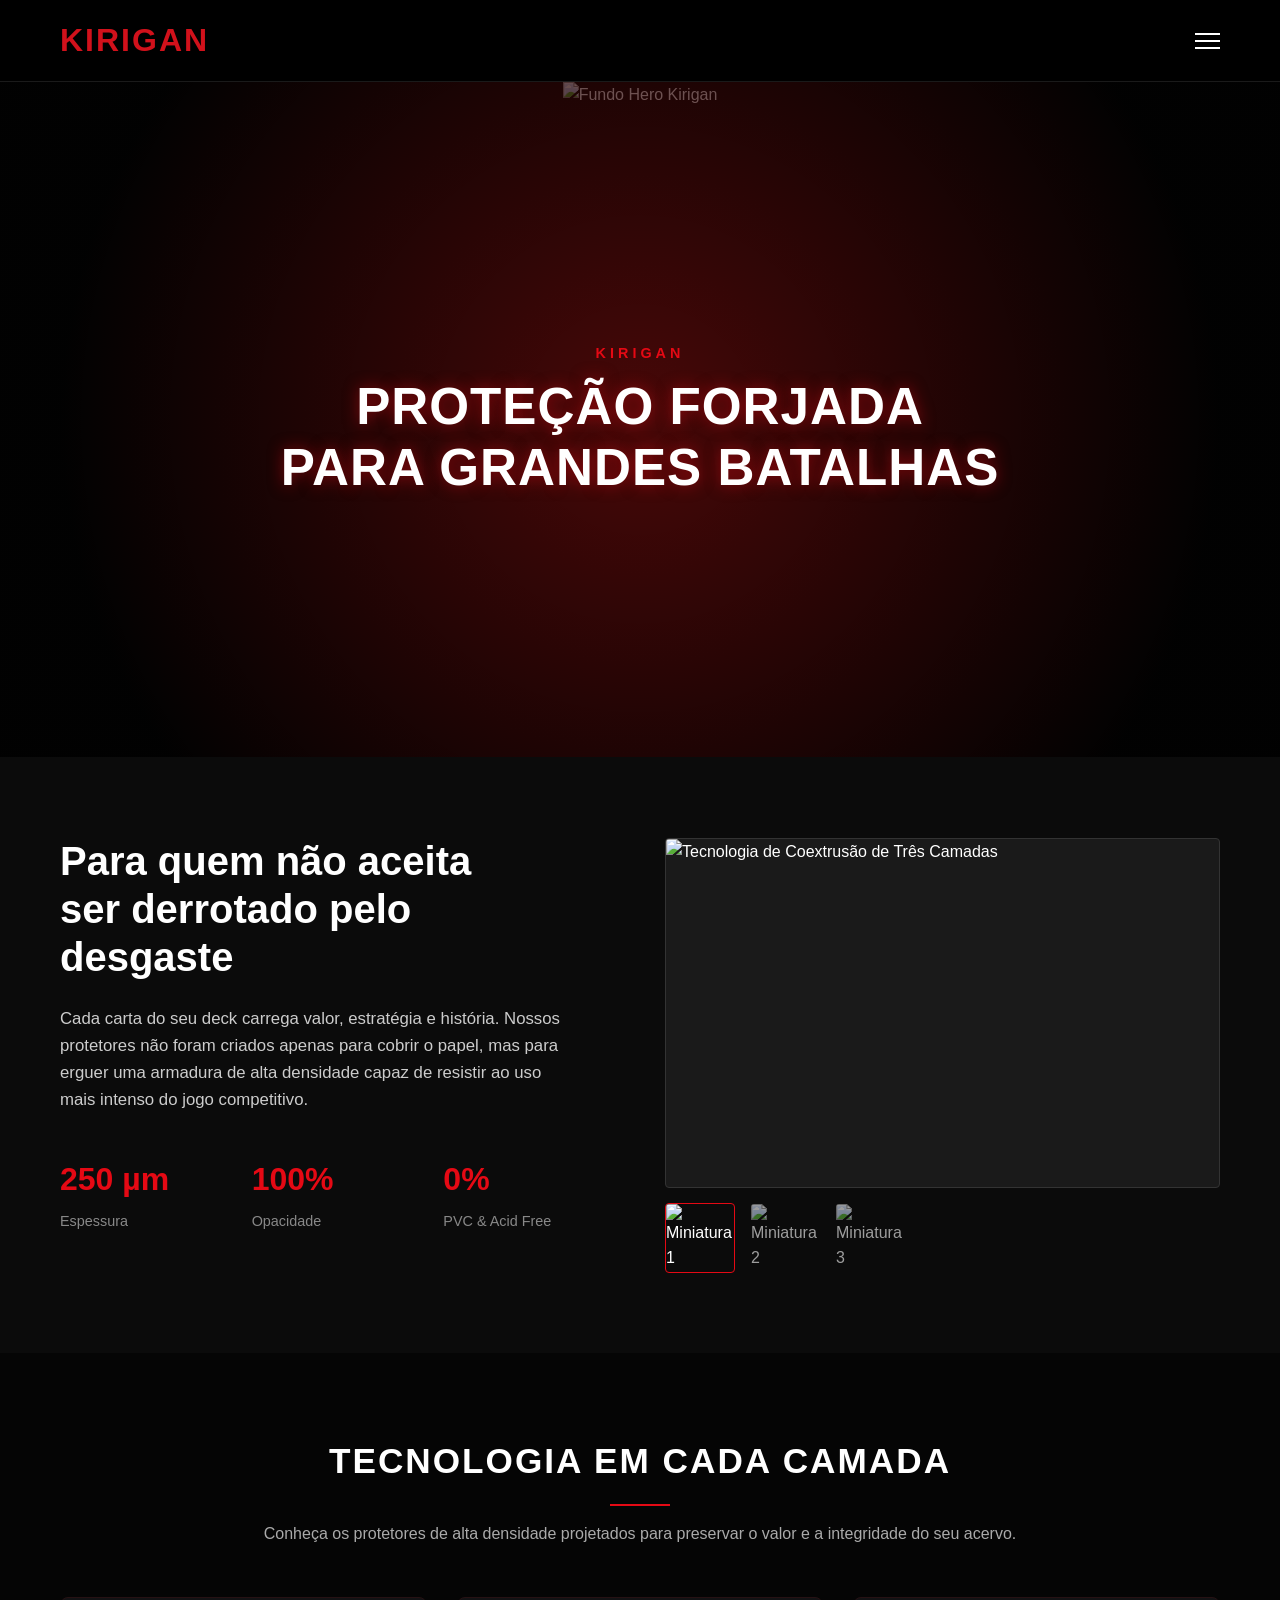
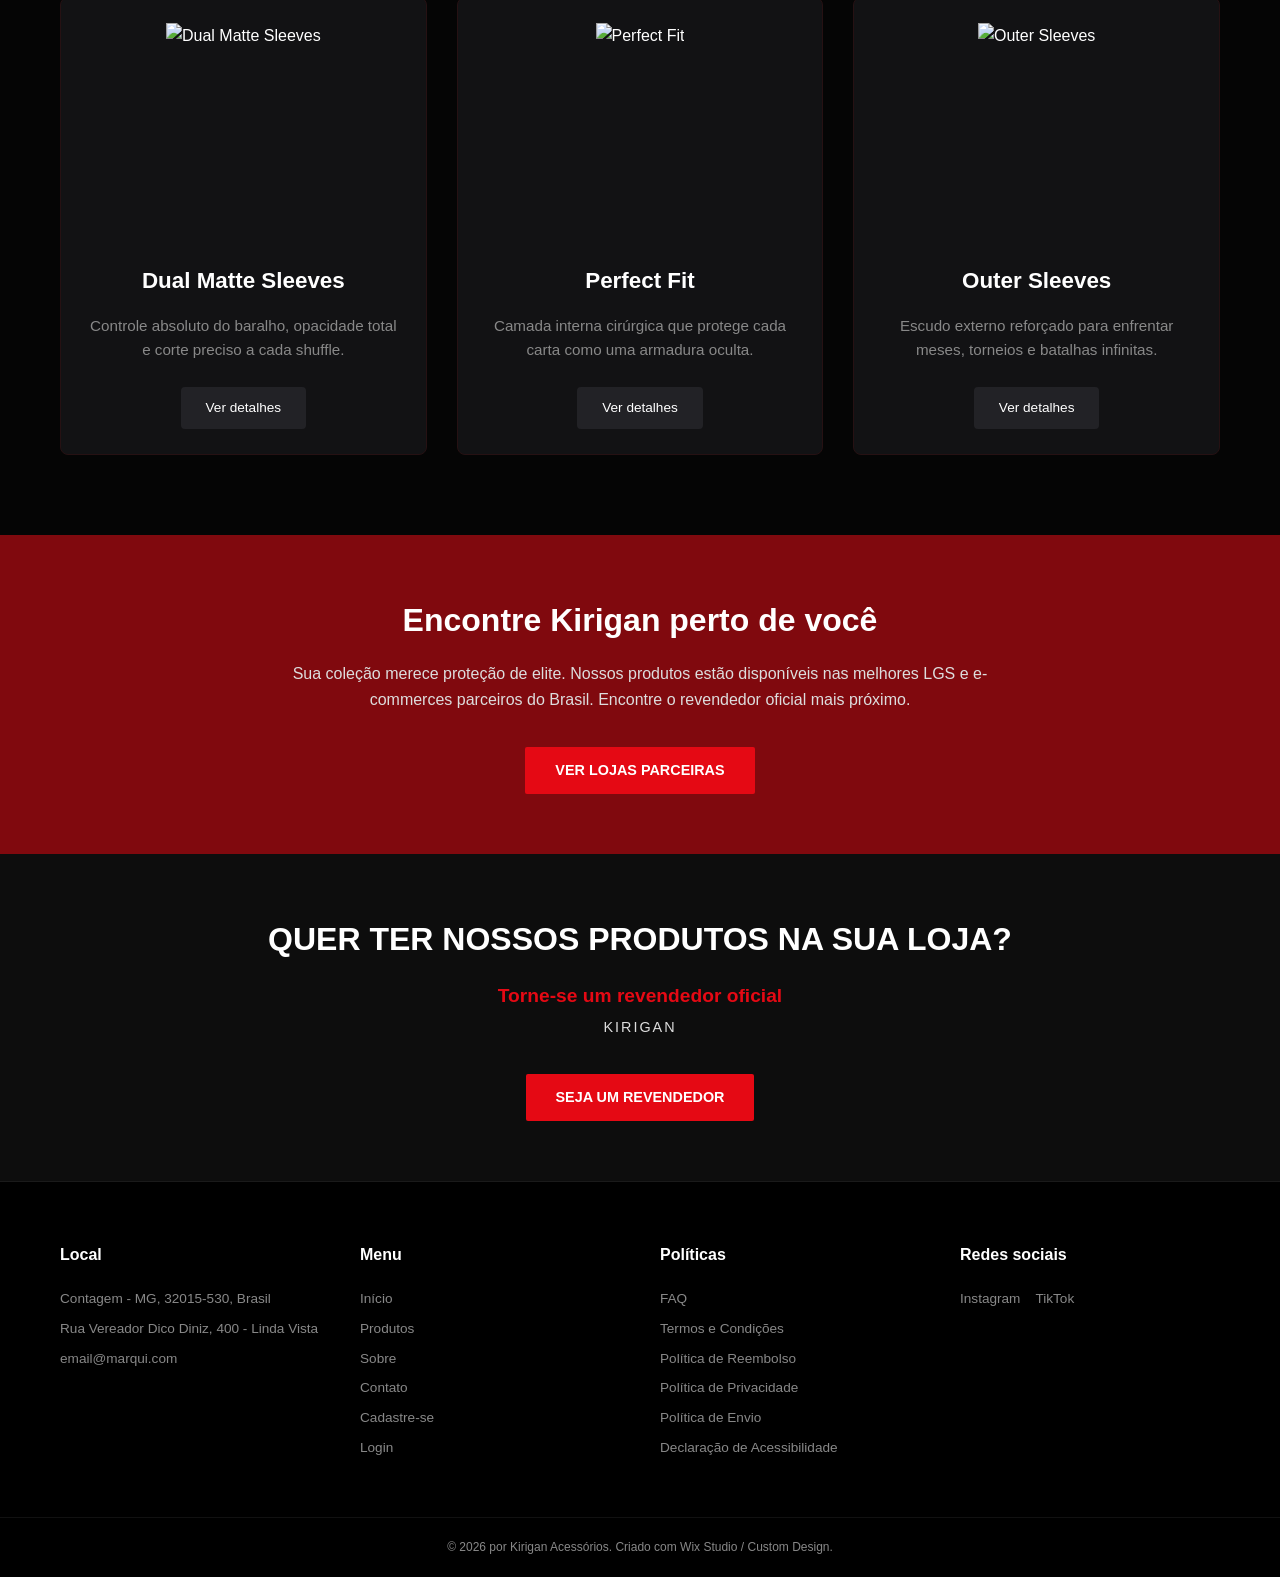
==== index.html @ 8919efc8 "Initial commit" ====
<!DOCTYPE html>
<html lang="pt-BR">
<head>
  <meta charset="UTF-8">
  <meta name="viewport" content="width=device-width, initial-scale=1.0">
  <title>KIRIGAN - Proteção Forjada para Grandes Batalhas</title>
  <link rel="stylesheet" href="src/css/styles.css">
</head>
<body>

  <!-- Header / Nav -->
  <header class="navbar">
    <div class="container nav-container">
      <div class="logo">
        <!-- Substitua pela imagem do seu logo se preferir: <img src="assets/images/logo.png" alt="KIRIGAN"> -->
        <h1>KIRIGAN</h1>
      </div>
      <button class="menu-toggle" id="menuToggle" aria-label="Abrir Menu">
        <span></span>
        <span></span>
        <span></span>
      </button>
    </div>
  </header>

  <!-- Hero Section -->
  <section class="hero">
    <div class="hero-bg">
      <img src="assets/images/hero-bg.jpg" alt="Fundo Hero Kirigan">
    </div>
    <div class="hero-overlay"></div>
    <div class="hero-content">
      <span class="sub-brand">KIRIGAN</span>
      <h2>PROTEÇÃO FORJADA<br>PARA GRANDES BATALHAS</h2>
    </div>
  </section>

  <!-- Feature Section (Sobre o Produto) -->
  <section class="about-section">
    <div class="container about-grid">
      <div class="about-text">
        <h2>Para quem não aceita<br>ser derrotado pelo<br>desgaste</h2>
        <p>
          Cada carta do seu deck carrega valor, estratégia e história. Nossos protetores não foram criados apenas para cobrir o papel, mas para erguer uma armadura de alta densidade capaz de resistir ao uso mais intenso do jogo competitivo.
        </p>
        
        <div class="stats-grid">
          <div class="stat-item">
            <h3>250 µm</h3>
            <p>Espessura</p>
          </div>
          <div class="stat-item">
            <h3>100%</h3>
            <p>Opacidade</p>
          </div>
          <div class="stat-item">
            <h3>0%</h3>
            <p>PVC & Acid Free</p>
          </div>
        </div>
      </div>

      <div class="about-gallery">
        <div class="main-image-box">
          <img id="mainDisplayImage" src="assets/images/camadas-detalhe-1.jpg" alt="Tecnologia de Coextrusão de Três Camadas">
        </div>
        <div class="thumbs-grid">
          <img src="assets/images/camadas-detalhe-1.jpg" class="thumb active" onclick="changeImage(this.src)" alt="Miniatura 1">
          <img src="assets/images/camadas-detalhe-2.jpg" class="thumb" onclick="changeImage(this.src)" alt="Miniatura 2">
          <img src="assets/images/camadas-detalhe-3.jpg" class="thumb" onclick="changeImage(this.src)" alt="Miniatura 3">
        </div>
      </div>
    </div>
  </section>

  <!-- Products Section -->
  <section class="products-section">
    <div class="container">
      <div class="section-header">
        <h2>TECNOLOGIA EM CADA CAMADA</h2>
        <hr class="red-line">
        <p>Conheça os protetores de alta densidade projetados para preservar o valor e a integridade do seu acervo.</p>
      </div>

      <div class="cards-grid">
        <!-- Card 1 -->
        <div class="card">
          <div class="card-img">
            <img src="assets/images/product-dual-matte.jpg" alt="Dual Matte Sleeves">
          </div>
          <h3>Dual Matte Sleeves</h3>
          <p>Controle absoluto do baralho, opacidade total e corte preciso a cada shuffle.</p>
          <a href="#" class="btn-secondary">Ver detalhes</a>
        </div>

        <!-- Card 2 -->
        <div class="card">
          <div class="card-img">
            <img src="assets/images/product-perfect-fit.jpg" alt="Perfect Fit">
          </div>
          <h3>Perfect Fit</h3>
          <p>Camada interna cirúrgica que protege cada carta como uma armadura oculta.</p>
          <a href="#" class="btn-secondary">Ver detalhes</a>
        </div>

        <!-- Card 3 -->
        <div class="card">
          <div class="card-img">
            <img src="assets/images/product-outer-sleeves.jpg" alt="Outer Sleeves">
          </div>
          <h3>Outer Sleeves</h3>
          <p>Escudo externo reforçado para enfrentar meses, torneios e batalhas infinitas.</p>
          <a href="#" class="btn-secondary">Ver detalhes</a>
        </div>
      </div>
    </div>
  </section>

  <!-- CTA Store Locator -->
  <section class="cta-banner red-banner">
    <div class="container">
      <h2>Encontre Kirigan perto de você</h2>
      <p>Sua coleção merece proteção de elite. Nossos produtos estão disponíveis nas melhores LGS e e-commerces parceiros do Brasil. Encontre o revendedor oficial mais próximo.</p>
      <a href="#" class="btn-main">VER LOJAS PARCEIRAS</a>
    </div>
  </section>

  <!-- CTA B2B (Revendedor) -->
  <section class="cta-banner dark-banner">
    <div class="container">
      <h2>QUER TER NOSSOS PRODUTOS NA SUA LOJA?</h2>
      <p class="highlight-red">Torne-se um revendedor oficial</p>
      <p class="brand-sub">KIRIGAN</p>
      <a href="#" class="btn-main font-bold">SEJA UM REVENDEDOR</a>
    </div>
  </section>

  <!-- Footer -->
  <footer class="footer">
    <div class="container footer-grid">
      <div class="footer-col">
        <h4>Local</h4>
        <p>Contagem - MG, 32015-530, Brasil</p>
        <p>Rua Vereador Dico Diniz, 400 - Linda Vista</p>
        <p>email@marqui.com</p>
      </div>

      <div class="footer-col">
        <h4>Menu</h4>
        <ul>
          <li><a href="#">Início</a></li>
          <li><a href="#">Produtos</a></li>
          <li><a href="#">Sobre</a></li>
          <li><a href="#">Contato</a></li>
          <li><a href="#">Cadastre-se</a></li>
          <li><a href="#">Login</a></li>
        </ul>
      </div>

      <div class="footer-col">
        <h4>Políticas</h4>
        <ul>
          <li><a href="#">FAQ</a></li>
          <li><a href="#">Termos e Condições</a></li>
          <li><a href="#">Política de Reembolso</a></li>
          <li><a href="#">Política de Privacidade</a></li>
          <li><a href="#">Política de Envio</a></li>
          <li><a href="#">Declaração de Acessibilidade</a></li>
        </ul>
      </div>

      <div class="footer-col">
        <h4>Redes sociais</h4>
        <div class="social-links">
          <a href="#" aria-label="Instagram">Instagram</a>
          <a href="#" aria-label="TikTok">TikTok</a>
        </div>
      </div>
    </div>
    
    <div class="footer-bottom">
      <p>&copy; 2026 por Kirigan Acessórios. Criado com Wix Studio / Custom Design.</p>
    </div>
  </footer>

  <script src="src/script/script.js"></script>
</body>
</html>
---- src/css/styles.css ----
/* RESET & BASE STYLES */
* {
  margin: 0;
  padding: 0;
  box-sizing: border-box;
  font-family: 'Segoe UI', Tahoma, Geneva, Verdana, sans-serif;
}

body {
  background-color: #0d0d0d;
  color: #ffffff;
  line-height: 1.6;
}

.container {
  max-width: 1200px;
  margin: 0 auto;
  padding: 0 20px;
}

/* NAVBAR */
.navbar {
  background-color: #000000;
  padding: 15px 0;
  border-bottom: 1px solid #1a1a1a;
  position: sticky;
  top: 0;
  z-index: 100;
}

.nav-container {
  display: flex;
  justify-content: space-between;
  align-items: center;
}

.logo h1 {
  color: #d1111b;
  font-size: 2rem;
  font-weight: 900;
  letter-spacing: 2px;
}

.menu-toggle {
  background: none;
  border: none;
  cursor: pointer;
  display: flex;
  flex-direction: column;
  gap: 5px;
}

.menu-toggle span {
  display: block;
  width: 25px;
  height: 2px;
  background-color: #ffffff;
}

/* HERO SECTION */
.hero {
  position: relative;
  height: 75vh;
  min-height: 500px;
  display: flex;
  align-items: center;
  justify-content: center;
  text-align: center;
  overflow: hidden;
}

.hero-bg {
  position: absolute;
  top: 0;
  left: 0;
  width: 100%;
  height: 100%;
}

.hero-bg img {
  width: 100%;
  height: 100%;
  object-fit: cover;
}

.hero-overlay {
  position: absolute;
  top: 0;
  left: 0;
  width: 100%;
  height: 100%;
  background: radial-gradient(circle, rgba(160, 0, 0, 0.4) 0%, rgba(0, 0, 0, 0.9) 80%);
}

.hero-content {
  position: relative;
  z-index: 2;
}

.sub-brand {
  color: #e50914;
  letter-spacing: 4px;
  font-size: 0.9rem;
  font-weight: 700;
}

.hero-content h2 {
  font-size: 3.2rem;
  font-weight: 900;
  text-transform: uppercase;
  letter-spacing: 1px;
  line-height: 1.2;
  margin-top: 10px;
  text-shadow: 0 0 15px rgba(229, 9, 20, 0.5);
}

/* ABOUT SECTION */
.about-section {
  padding: 80px 0;
  background-color: #0b0b0b;
}

.about-grid {
  display: grid;
  grid-template-columns: 1fr 1fr;
  gap: 50px;
  align-items: center;
}

.about-text h2 {
  font-size: 2.5rem;
  line-height: 1.2;
  margin-bottom: 25px;
}

.about-text p {
  color: #cccccc;
  font-size: 1.05rem;
  margin-bottom: 40px;
  max-width: 500px;
}

.stats-grid {
  display: grid;
  grid-template-columns: repeat(3, 1fr);
  gap: 20px;
}

.stat-item h3 {
  color: #e50914;
  font-size: 2rem;
  font-weight: 800;
}

.stat-item p {
  color: #888888;
  font-size: 0.9rem;
  margin-top: 5px;
}

.about-gallery .main-image-box {
  width: 100%;
  height: 350px;
  background-color: #1a1a1a;
  border-radius: 4px;
  overflow: hidden;
  border: 1px solid #333;
}

.about-gallery .main-image-box img {
  width: 100%;
  height: 100%;
  object-fit: cover;
}

.thumbs-grid {
  display: flex;
  gap: 15px;
  margin-top: 15px;
}

.thumbs-grid img {
  width: 70px;
  height: 70px;
  object-fit: cover;
  border-radius: 4px;
  cursor: pointer;
  opacity: 0.6;
  border: 1px solid transparent;
  transition: all 0.3s ease;
}

.thumbs-grid img.active,
.thumbs-grid img:hover {
  opacity: 1;
  border-color: #e50914;
}

/* PRODUCTS SECTION */
.products-section {
  padding: 80px 0;
  background-color: #050505;
  text-align: center;
}

.section-header h2 {
  font-size: 2.2rem;
  letter-spacing: 2px;
}

.red-line {
  width: 60px;
  height: 2px;
  background-color: #e50914;
  border: none;
  margin: 15px auto;
}

.section-header p {
  color: #aaaaaa;
  margin-bottom: 50px;
}

.cards-grid {
  display: grid;
  grid-template-columns: repeat(3, 1fr);
  gap: 30px;
}

.card {
  background: #121214;
  border: 1px solid #261113;
  border-radius: 8px;
  padding: 25px;
  display: flex;
  flex-direction: column;
  align-items: center;
  transition: transform 0.3s ease, border-color 0.3s ease;
}

.card:hover {
  transform: translateY(-5px);
  border-color: #e50914;
}

.card-img {
  width: 100%;
  height: 220px;
  margin-bottom: 20px;
  border-radius: 4px;
  overflow: hidden;
}

.card-img img {
  width: 100%;
  height: 100%;
  object-fit: cover;
}

.card h3 {
  font-size: 1.4rem;
  margin-bottom: 15px;
}

.card p {
  color: #888888;
  font-size: 0.95rem;
  margin-bottom: 25px;
  flex-grow: 1;
}

.btn-secondary {
  display: inline-block;
  padding: 10px 25px;
  background-color: #222226;
  color: #ffffff;
  text-decoration: none;
  border-radius: 4px;
  font-size: 0.85rem;
  transition: background-color 0.3s;
}

.btn-secondary:hover {
  background-color: #333338;
}

/* CTA BANNERS */
.cta-banner {
  padding: 60px 20px;
  text-align: center;
}

.red-banner {
  background-color: #80090e;
}

.dark-banner {
  background-color: #0d0d0d;
}

.cta-banner h2 {
  font-size: 2rem;
  margin-bottom: 15px;
}

.cta-banner p {
  max-width: 700px;
  margin: 0 auto 25px auto;
  color: #dddddd;
}

.highlight-red {
  color: #e50914 !important;
  font-weight: 600;
  font-size: 1.2rem;
  margin-bottom: 5px !important;
}

.brand-sub {
  color: #888888;
  letter-spacing: 2px;
  font-size: 0.9rem;
}

.btn-main {
  display: inline-block;
  background-color: #e50914;
  color: #ffffff;
  padding: 12px 30px;
  text-decoration: none;
  font-size: 0.9rem;
  font-weight: 700;
  border-radius: 2px;
  margin-top: 10px;
  transition: background-color 0.3s;
}

.btn-main:hover {
  background-color: #b30710;
}

/* FOOTER */
.footer {
  background-color: #000000;
  padding: 60px 0 20px 0;
  border-top: 1px solid #1a1a1a;
  color: #888888;
  font-size: 0.85rem;
}

.footer-grid {
  display: grid;
  grid-template-columns: repeat(4, 1fr);
  gap: 40px;
  margin-bottom: 50px;
}

.footer-col h4 {
  color: #ffffff;
  margin-bottom: 20px;
  font-size: 1rem;
}

.footer-col p {
  margin-bottom: 8px;
}

.footer-col ul {
  list-style: none;
}

.footer-col ul li {
  margin-bottom: 8px;
}

.footer-col a {
  color: #888888;
  text-decoration: none;
  transition: color 0.3s;
}

.footer-col a:hover {
  color: #ffffff;
}

.social-links {
  display: flex;
  gap: 15px;
}

.footer-bottom {
  text-align: center;
  padding-top: 20px;
  border-top: 1px solid #111111;
  font-size: 0.75rem;
}

/* RESPONSIVE DESIGN */
@media (max-width: 900px) {
  .about-grid, .cards-grid, .footer-grid {
    grid-template-columns: 1fr;
  }
  
  .hero-content h2 {
    font-size: 2rem;
  }
  
  .stats-grid {
    grid-template-columns: 1fr 1fr 1fr;
    text-align: center;
  }
}
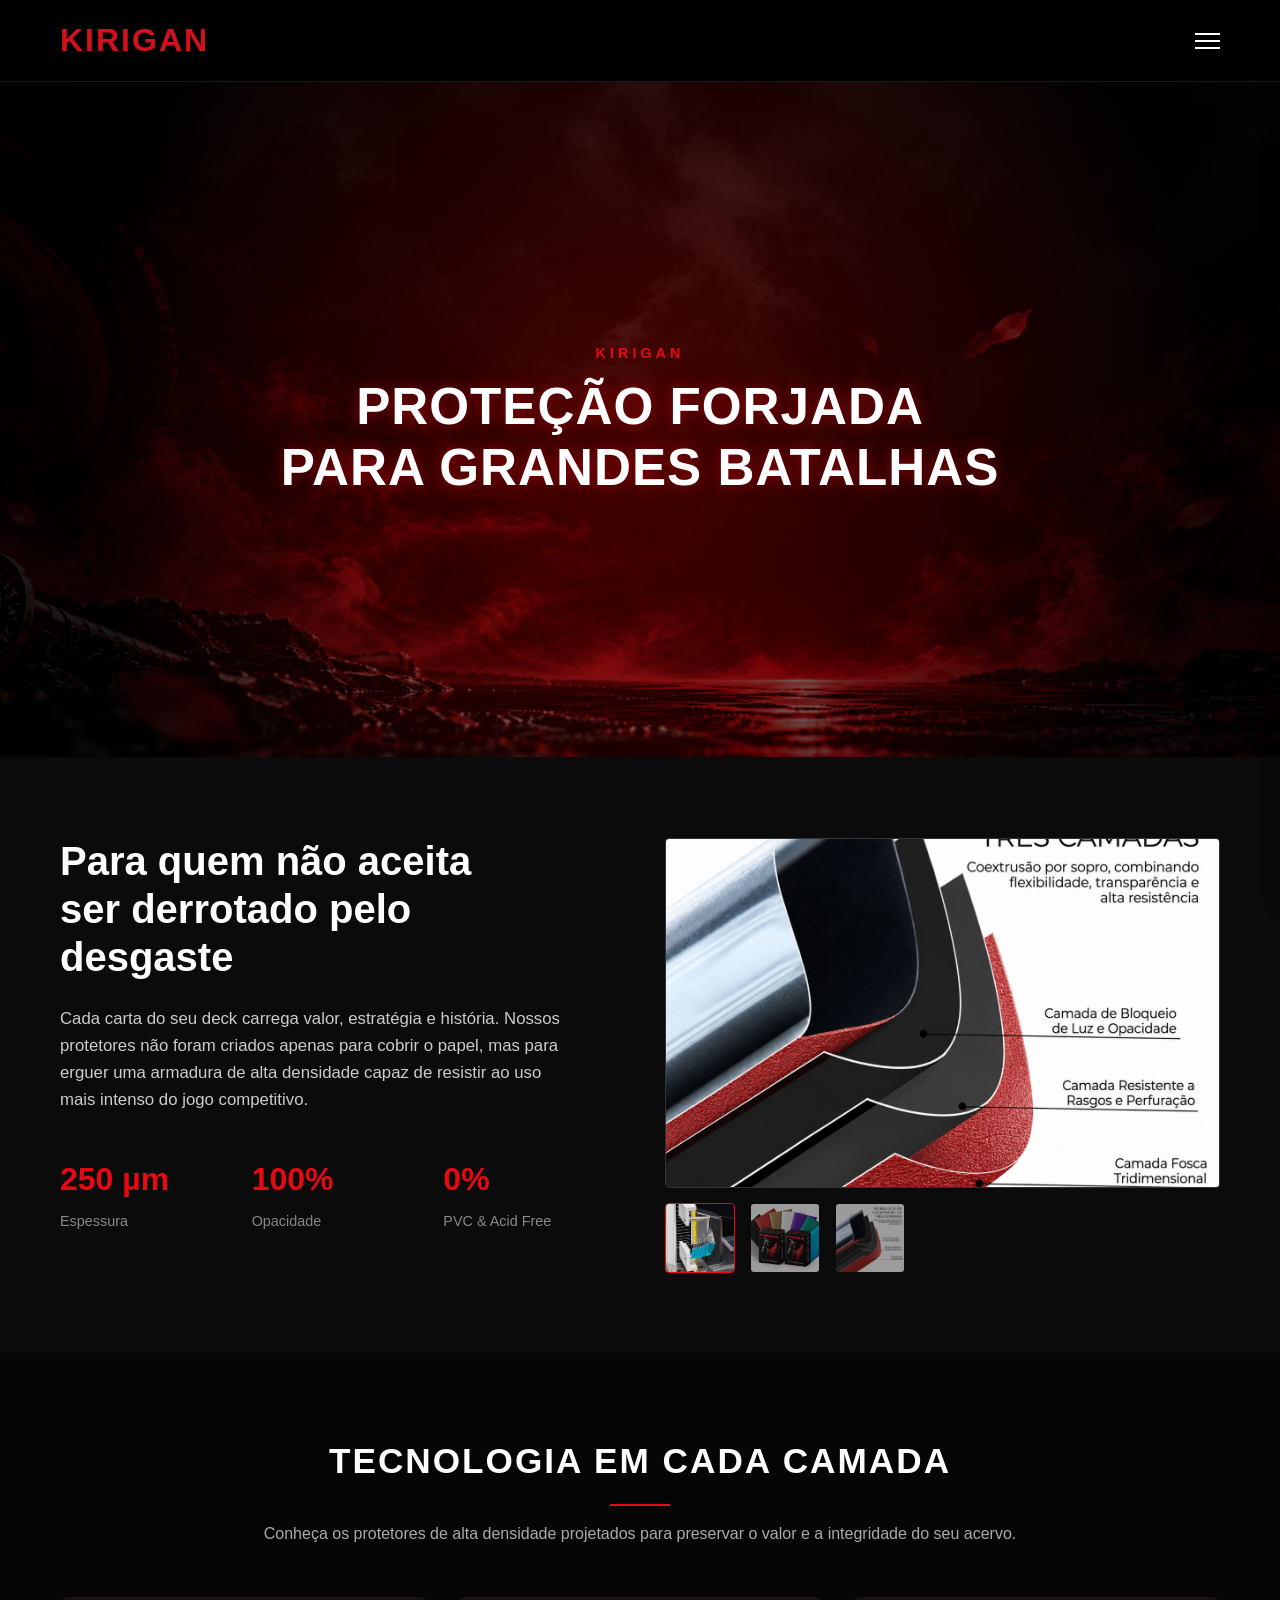
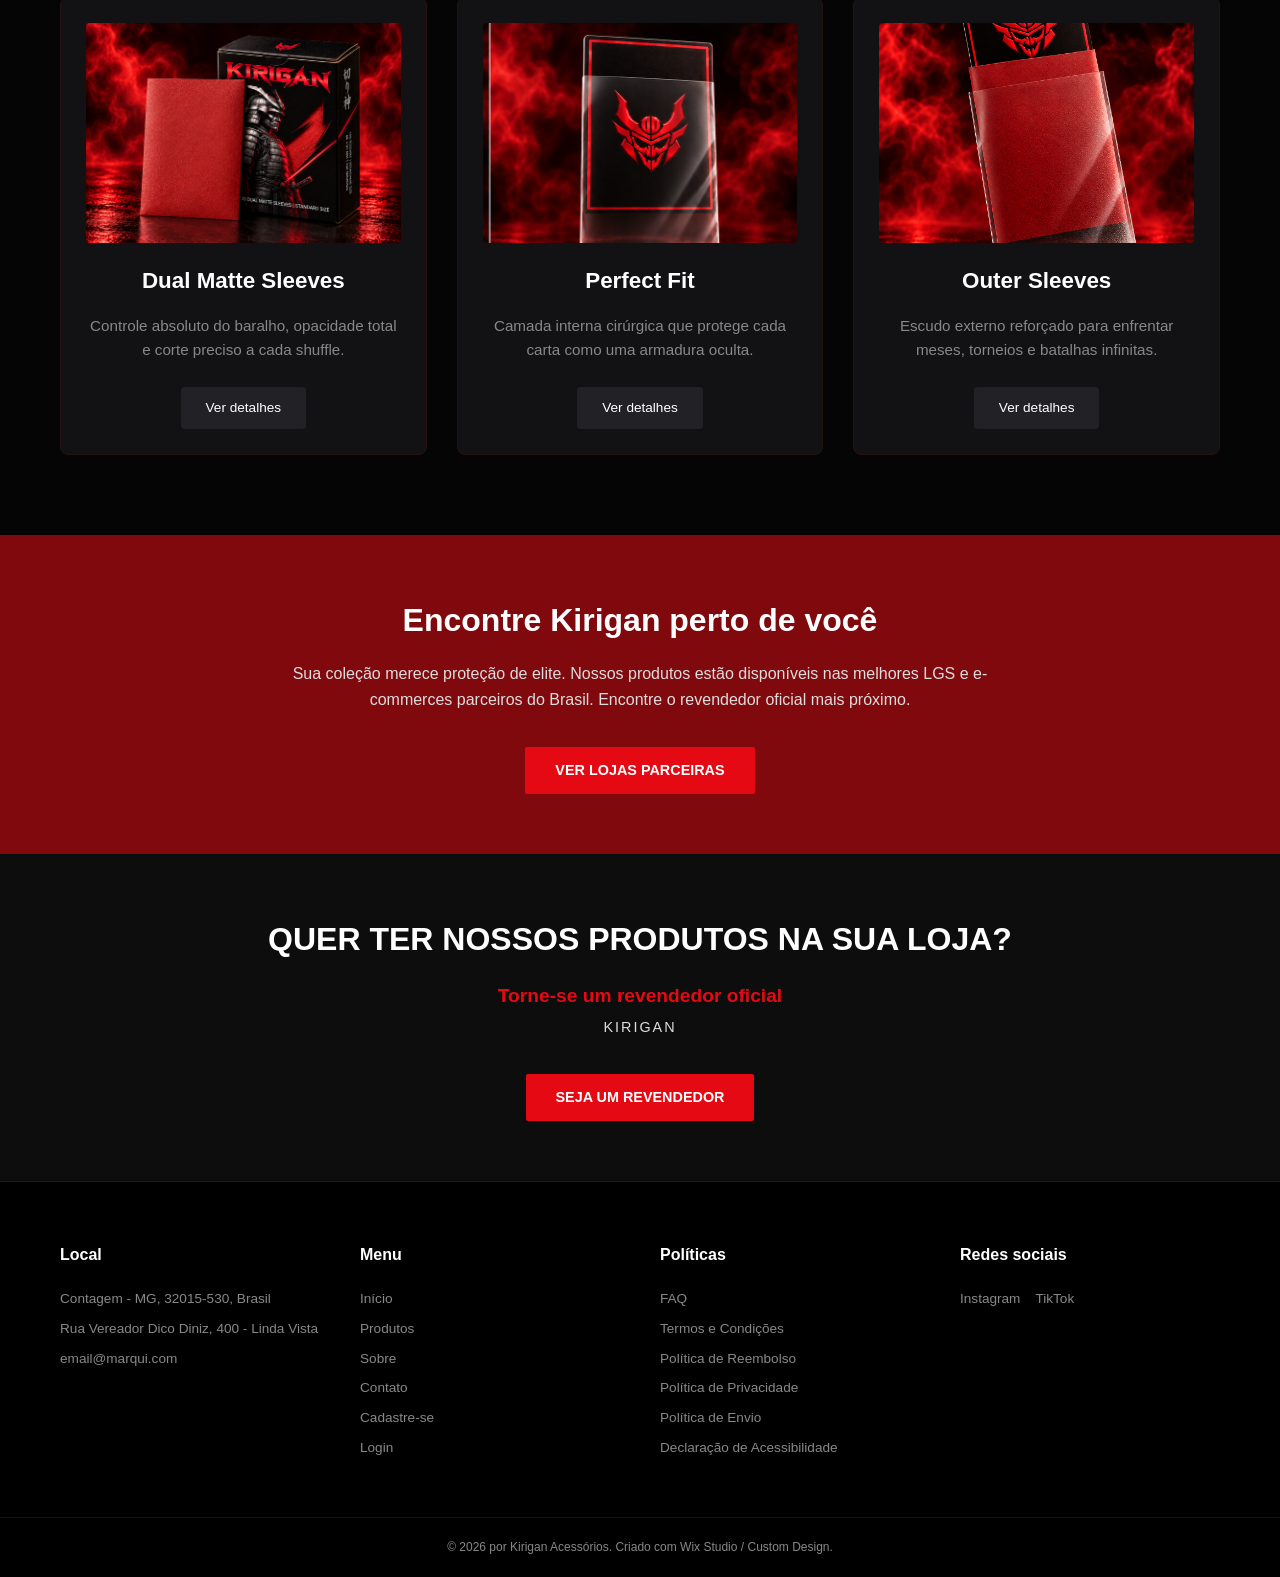
==== commit f0797152: "Atualizações Adição do Menu lateral Adição da página Cadastre-se E configuração da página" ====
--- a/index.html
+++ b/index.html
@@ -12,7 +12,6 @@
   <header class="navbar">
     <div class="container nav-container">
       <div class="logo">
-        <!-- Substitua pela imagem do seu logo se preferir: <img src="assets/images/logo.png" alt="KIRIGAN"> -->
         <h1>KIRIGAN</h1>
       </div>
       <button class="menu-toggle" id="menuToggle" aria-label="Abrir Menu">
@@ -23,10 +22,26 @@
     </div>
   </header>
 
+  <!-- Side Menu (Menu Lateral) -->
+  <div class="side-menu-overlay" id="sideMenuOverlay"></div>
+  <aside class="side-menu" id="sideMenu">
+    <button class="menu-close" id="menuClose" aria-label="Fechar Menu">&times;</button>
+    <nav class="side-nav">
+      <ul>
+        <li><a href="index.html">Início</a></li>
+        <li><a href="produtos.html">Produtos</a></li>
+        <li><a href="sobre.html">Sobre</a></li>
+        <li><a href="contato.html">Contato</a></li>
+        <li><a href="cadastre-se.html">Cadastre-se</a></li>
+        <li><a href="login.html">Login</a></li>
+      </ul>
+    </nav>
+  </aside>
+
   <!-- Hero Section -->
   <section class="hero">
     <div class="hero-bg">
-      <img src="assets/images/hero-bg.jpg" alt="Fundo Hero Kirigan">
+      <img src="src/images/Hero Home.png" alt="Fundo Hero Kirigan">
     </div>
     <div class="hero-overlay"></div>
     <div class="hero-content">
@@ -62,12 +77,12 @@
 
       <div class="about-gallery">
         <div class="main-image-box">
-          <img id="mainDisplayImage" src="assets/images/camadas-detalhe-1.jpg" alt="Tecnologia de Coextrusão de Três Camadas">
+          <img id="mainDisplayImage" src="src/images/Tecnologia de Coextrusão em Três Camadas.png" alt="Tecnologia de Coextrusão de Três Camadas">
         </div>
         <div class="thumbs-grid">
-          <img src="assets/images/camadas-detalhe-1.jpg" class="thumb active" onclick="changeImage(this.src)" alt="Miniatura 1">
-          <img src="assets/images/camadas-detalhe-2.jpg" class="thumb" onclick="changeImage(this.src)" alt="Miniatura 2">
-          <img src="assets/images/camadas-detalhe-3.jpg" class="thumb" onclick="changeImage(this.src)" alt="Miniatura 3">
+          <img src="src/images/Ensaio de Tração de Filme Plástico Teal.png" class="thumb active" onclick="changeImage(this.src)" alt="Miniatura 1">
+          <img src="src/images/Caixas KIRIGAN com Leques Texturizados.png" class="thumb" onclick="changeImage(this.src)" alt="Miniatura 2">
+          <img src="src/images/Tecnologia de Coextrusão em Três Camadas.png" class="thumb" onclick="changeImage(this.src)" alt="Miniatura 3">
         </div>
       </div>
     </div>
@@ -86,7 +101,7 @@
         <!-- Card 1 -->
         <div class="card">
           <div class="card-img">
-            <img src="assets/images/product-dual-matte.jpg" alt="Dual Matte Sleeves">
+            <img src="src/images/Dual matte.png" alt="Dual Matte Sleeves">
           </div>
           <h3>Dual Matte Sleeves</h3>
           <p>Controle absoluto do baralho, opacidade total e corte preciso a cada shuffle.</p>
@@ -96,7 +111,7 @@
         <!-- Card 2 -->
         <div class="card">
           <div class="card-img">
-            <img src="assets/images/product-perfect-fit.jpg" alt="Perfect Fit">
+            <img src="src/images/Perfect fit.png" alt="Perfect Fit">
           </div>
           <h3>Perfect Fit</h3>
           <p>Camada interna cirúrgica que protege cada carta como uma armadura oculta.</p>
@@ -106,7 +121,7 @@
         <!-- Card 3 -->
         <div class="card">
           <div class="card-img">
-            <img src="assets/images/product-outer-sleeves.jpg" alt="Outer Sleeves">
+            <img src="src/images/Outer Sleeve.png" alt="Outer Sleeves">
           </div>
           <h3>Outer Sleeves</h3>
           <p>Escudo externo reforçado para enfrentar meses, torneios e batalhas infinitas.</p>
@@ -148,12 +163,12 @@
       <div class="footer-col">
         <h4>Menu</h4>
         <ul>
-          <li><a href="#">Início</a></li>
-          <li><a href="#">Produtos</a></li>
-          <li><a href="#">Sobre</a></li>
-          <li><a href="#">Contato</a></li>
-          <li><a href="#">Cadastre-se</a></li>
-          <li><a href="#">Login</a></li>
+          <li><a href="index.html">Início</a></li>
+          <li><a href="produtos.html">Produtos</a></li>
+          <li><a href="sobre.html">Sobre</a></li>
+          <li><a href="contato.html">Contato</a></li>
+          <li><a href="cadastre-se.html">Cadastre-se</a></li>
+          <li><a href="login.html">Login</a></li>
         </ul>
       </div>
 
--- a/src/css/styles.css
+++ b/src/css/styles.css
@@ -55,6 +55,97 @@
   width: 25px;
   height: 2px;
   background-color: #ffffff;
+}
+
+/* SIDE MENU (MENU LATERAL) */
+.side-menu-overlay {
+  position: fixed;
+  top: 0;
+  left: 0;
+  width: 100%;
+  height: 100%;
+  background-color: rgba(0, 0, 0, 0.6);
+  opacity: 0;
+  visibility: hidden;
+  transition: opacity 0.3s ease, visibility 0.3s ease;
+  z-index: 998;
+}
+
+.side-menu-overlay.active {
+  opacity: 1;
+  visibility: visible;
+}
+
+.side-menu {
+  position: fixed;
+  top: 0;
+  right: -320px;
+  width: 300px;
+  height: 100%;
+  background-color: #000000;
+  border-left: 1px solid #1a1a1a;
+  box-shadow: -5px 0 25px rgba(0, 0, 0, 0.8);
+  transition: right 0.4s cubic-bezier(0.77, 0, 0.175, 1);
+  z-index: 999;
+  display: flex;
+  flex-direction: column;
+  padding: 40px 30px;
+}
+
+.side-menu.active {
+  right: 0;
+}
+
+.menu-close {
+  align-self: flex-end;
+  background: none;
+  border: none;
+  color: #ffffff;
+  font-size: 2.2rem;
+  cursor: pointer;
+  margin-bottom: 30px;
+  transition: color 0.3s;
+}
+
+.menu-close:hover {
+  color: #e50914;
+}
+
+.side-nav ul {
+  list-style: none;
+  display: flex;
+  flex-direction: column;
+  gap: 20px;
+}
+
+.side-nav ul li a {
+  position: relative;
+  color: #ffffff;
+  text-decoration: none;
+  font-size: 1.15rem;
+  font-weight: 500;
+  display: inline-block;
+  transition: color 0.3s;
+}
+
+.side-nav ul li a:hover {
+  color: #ffffff;
+}
+
+/* Efeito da barra branca deslizando para os itens no Hover */
+.side-nav ul li a::after {
+  content: '';
+  position: absolute;
+  left: 0;
+  bottom: -4px;
+  width: 0;
+  height: 2px;
+  background-color: #ffffff;
+  transition: width 0.3s ease-in-out;
+}
+
+.side-nav ul li a:hover::after {
+  width: 100%;
 }
 
 /* HERO SECTION */
@@ -409,4 +500,111 @@
     grid-template-columns: 1fr 1fr 1fr;
     text-align: center;
   }
+}
+
+/* REGISTER PAGE STYLES */
+.register-section {
+  padding: 60px 0 100px 0;
+  background-color: #0d0d0d;
+}
+
+.register-header {
+  text-align: center;
+  margin-bottom: 40px;
+}
+
+.register-header h2 {
+  font-size: 2.3rem;
+  font-weight: 700;
+  color: #ffffff;
+}
+
+.register-header p {
+  color: #cccccc;
+  font-size: 1rem;
+  margin-top: 10px;
+}
+
+.form-wrapper {
+  max-width: 800px;
+  margin: 0 auto;
+  background-color: #0d0d0d;
+  border: 1px solid #333333;
+  border-radius: 6px;
+  padding: 45px 50px;
+  box-shadow: 0 0 25px rgba(0, 0, 0, 0.7);
+}
+
+.register-form {
+  display: flex;
+  flex-direction: column;
+  gap: 20px;
+}
+
+.form-row {
+  display: grid;
+  grid-template-columns: 1fr 1fr;
+  gap: 25px;
+}
+
+.form-group {
+  display: flex;
+  flex-direction: column;
+  gap: 8px;
+}
+
+.form-group.full-width {
+  width: 100%;
+}
+
+.form-group label {
+  color: #ffffff;
+  font-size: 0.95rem;
+  font-weight: 500;
+}
+
+.form-group input {
+  width: 100%;
+  padding: 12px 15px;
+  background-color: #ffffff;
+  border: none;
+  border-radius: 4px;
+  color: #000000;
+  font-size: 0.95rem;
+  outline: none;
+}
+
+.form-group input::placeholder {
+  color: #888888;
+}
+
+.form-submit {
+  display: flex;
+  justify-content: center;
+  margin-top: 20px;
+}
+
+.btn-submit {
+  background-color: #80090e;
+  color: #ffffff;
+  border: none;
+  border-radius: 4px;
+  padding: 12px 45px;
+  font-size: 1rem;
+  font-weight: 700;
+  cursor: pointer;
+  transition: background-color 0.3s;
+}
+
+.btn-submit:hover {
+  background-color: #a50b12;
+}
+
+@media (max-width: 768px) {
+  .form-row {
+    grid-template-columns: 1fr;
+  }
+  .form-wrapper {
+    padding: 25px 20px;
+  }
 }
